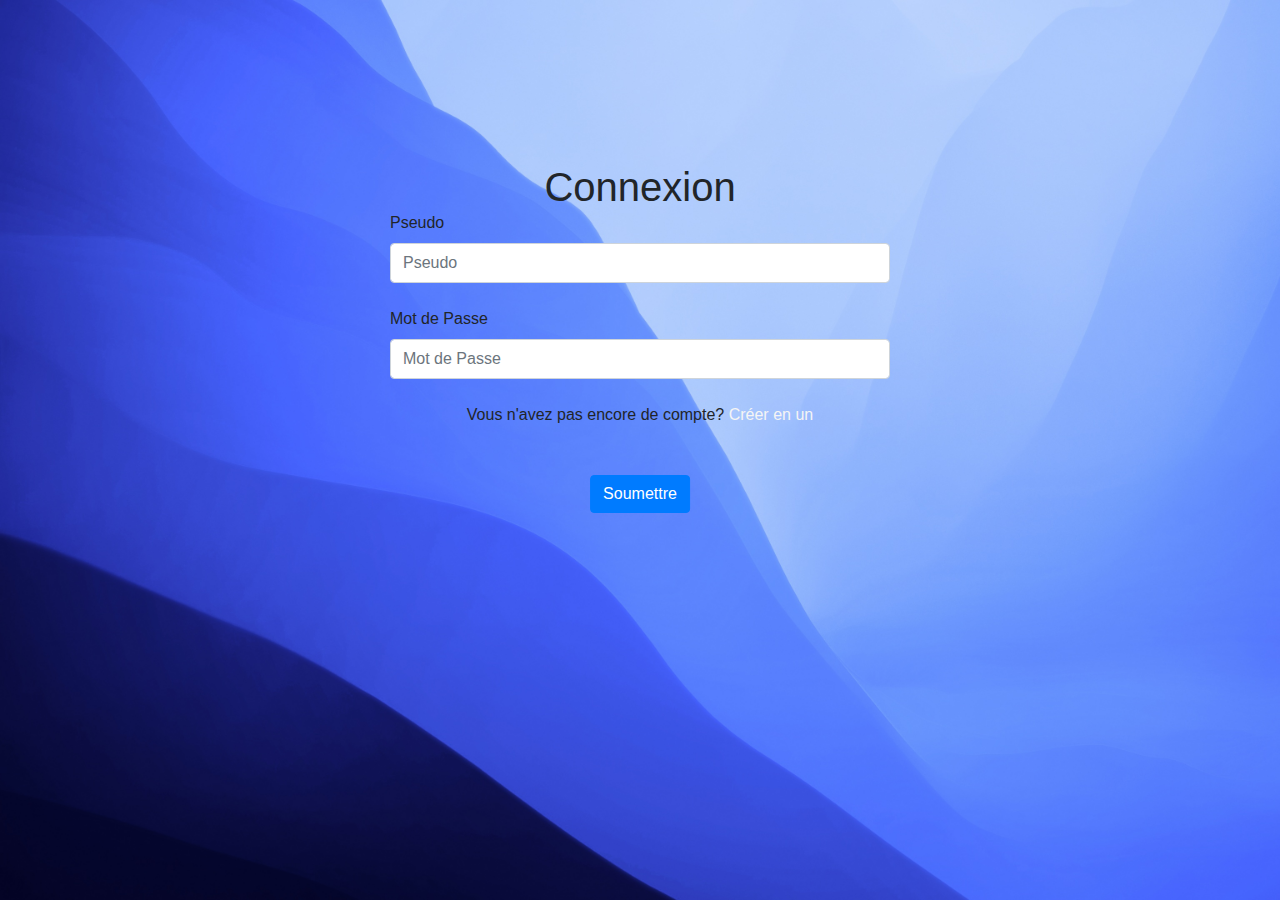
==== web_1/index.html @ 240fbb5c "Add files via upload" ====
<html>
<head>
    <title>Connexion</title>
    <link rel='stylesheet' href='https://maxcdn.bootstrapcdn.com/bootstrap/4.1.3/css/bootstrap.min.css'>
    <link rel='stylesheet' href='style.css'>
    <meta charset="utf-8">
</head>


<style>#color{background-color: white;}</style>
<style>body {background-image : url('documents/site/fond.jpg');background-size: cover;}</style>

<body>
    <div class="container">
        <div class="center_connexion ">
            <h1 class="center_connexion_text">Connexion</h1><br>
            <form method="POST" action="header.php">
                <div class="container">
                        <label for="nom">Pseudo</label>
                        <input type="text" name="pseudo" placeholder="Pseudo" class="form-control" style="width: 500px;height: 40px;"/></br>

                        <label for="nom">Mot de Passe<br> </label>
                        <input type="password" name="mdp" placeholder="Mot de Passe" class="form-control" style="width: 500px;height: 40px;" /></br>

                        <center><p>Vous n'avez pas encore de compte? <a href="crea.html" style="color:whitesmoke">Créer en un</a></p></center>
                        
                        <a class="center_connexion_bouton">
                            <br>
                            <button type="submit" name="soumettre" value="soumettre" class="btn btn-primary">Soumettre</button></br></br>
                        </a>
                </div>
            </form>
        </div>
    </div>
</body>

</html>
---- web_1/style.css ----
#color{background-color: rgba(245, 245, 245, 0.9);border-radius: 10px;}
#colorb{background-color: rgba(0, 0, 0, 0.85);border-radius: 10px;}
#txt_color{color:white;font-size: 0.7em;}


.center_c_fond {position: relative;top: 20%; left: 50%;transform: translate(-50%, -50%);}

.center_c_photo {position: relative;top: 35%; left: 50%;transform: translate(-50%, -50%);}

.center_compte {position: relative;top: 10%; left: 50%;transform: translate(-50%, -50%);}
.center_compte_notif {position: relative;top: 50%; left: 30%; transform: translate(-50%, -50%);}

.center_admin_bouton {display: flex;align-items: center;justify-content: center;}
#inline {display : inline-block;}

.right {right:100%}

.champ {height: 500px; width:500px;}

.center_nav {display: flex;align-items: center;justify-content: center;}

.center_connexion {position: absolute;top: 35%; left: 50%;transform: translate(-50%, -50%);}
.center_connexion_text {position: absolute; left: 50%;transform: translate(-50%, -50%);}
.center_connexion_bouton {position: absolute;top:120%; left: 50%;transform: translate(-50%, -50%);}

html {height: 100%;}
body {min-height: 100%;margin: 0;padding: 0;position: relative;}
footer {position: absolute; bottom: -130; left: 0; right: 0;}
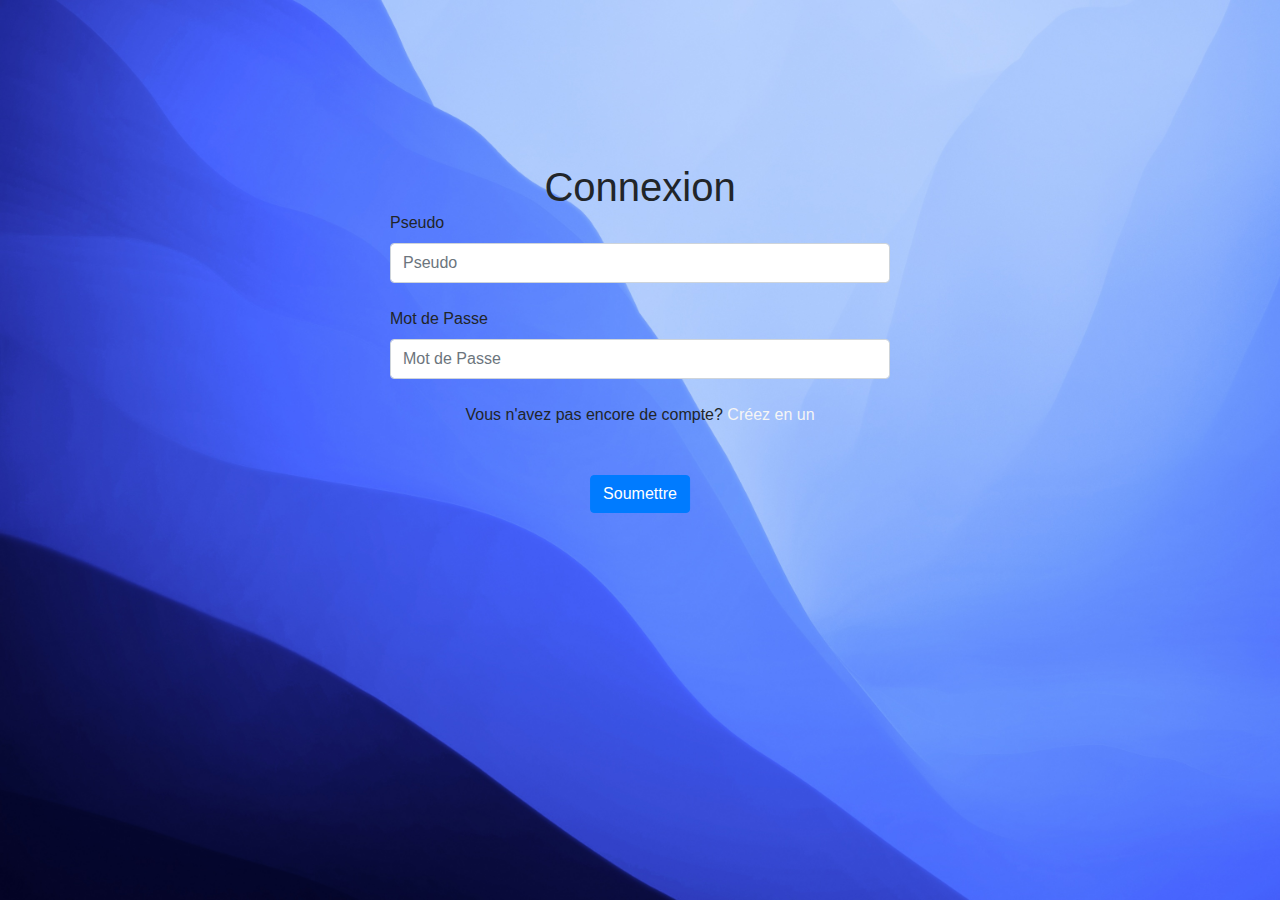
==== commit 03615900: "Update index.html" ====
--- a/web_1/index.html
+++ b/web_1/index.html
@@ -2,7 +2,7 @@
 <head>
     <title>Connexion</title>
     <link rel='stylesheet' href='https://maxcdn.bootstrapcdn.com/bootstrap/4.1.3/css/bootstrap.min.css'>
-    <link rel='stylesheet' href='style.css'>
+    <link rel='stylesheet' href='mise_en_page1.css'>
     <meta charset="utf-8">
 </head>
 
@@ -22,7 +22,7 @@
                         <label for="nom">Mot de Passe<br> </label>
                         <input type="password" name="mdp" placeholder="Mot de Passe" class="form-control" style="width: 500px;height: 40px;" /></br>
 
-                        <center><p>Vous n'avez pas encore de compte? <a href="crea.html" style="color:whitesmoke">Créer en un</a></p></center>
+                        <center><p>Vous n'avez pas encore de compte? <a href="crea.html" style="color:whitesmoke">Créez en un</a></p></center>
                         
                         <a class="center_connexion_bouton">
                             <br>
@@ -34,4 +34,4 @@
     </div>
 </body>
 
-</html>+</html>
--- a/web_1/mise_en_page1.css
+++ b/web_1/mise_en_page1.css
@@ -0,0 +1,29 @@
+#color{background-color: rgba(245, 245, 245, 0.9);border-radius: 10px;}
+#colorb{background-color: rgba(0, 0, 0, 0.85);border-radius: 10px;}
+#txt_color{color:white;font-size: 0.7em;}
+
+#colorcv{background-color: rgba(211, 211, 211, 0.9);border-radius: 10px;}
+
+.center_c_fond {position: relative;top: 20%; left: 50%;transform: translate(-50%, -50%);}
+
+.center_c_photo {position: relative;top: 35%; left: 50%;transform: translate(-50%, -50%);}
+
+.center_compte {position: relative;top: 10%; left: 50%;transform: translate(-50%, -50%);}
+.center_compte_notif {position: relative;top: 50%; left: 30%; transform: translate(-50%, -50%);}
+
+.center_admin_bouton {display: flex;align-items: center;justify-content: center;}
+#inline {display : inline-block;}
+
+.right {right:100%}
+
+.champ {height: 500px; width:500px;}
+
+.center_nav {display: flex;align-items: center;justify-content: center;}
+
+.center_connexion {position: absolute;top: 35%; left: 50%;transform: translate(-50%, -50%);}
+.center_connexion_text {position: absolute; left: 50%;transform: translate(-50%, -50%);}
+.center_connexion_bouton {position: absolute;top:120%; left: 50%;transform: translate(-50%, -50%);}
+
+html {height: 100%;}
+body {min-height: 100%;margin: 0;padding: 0;position: relative;}
+footer {position: absolute; bottom: -130; left: 0; right: 0;}
